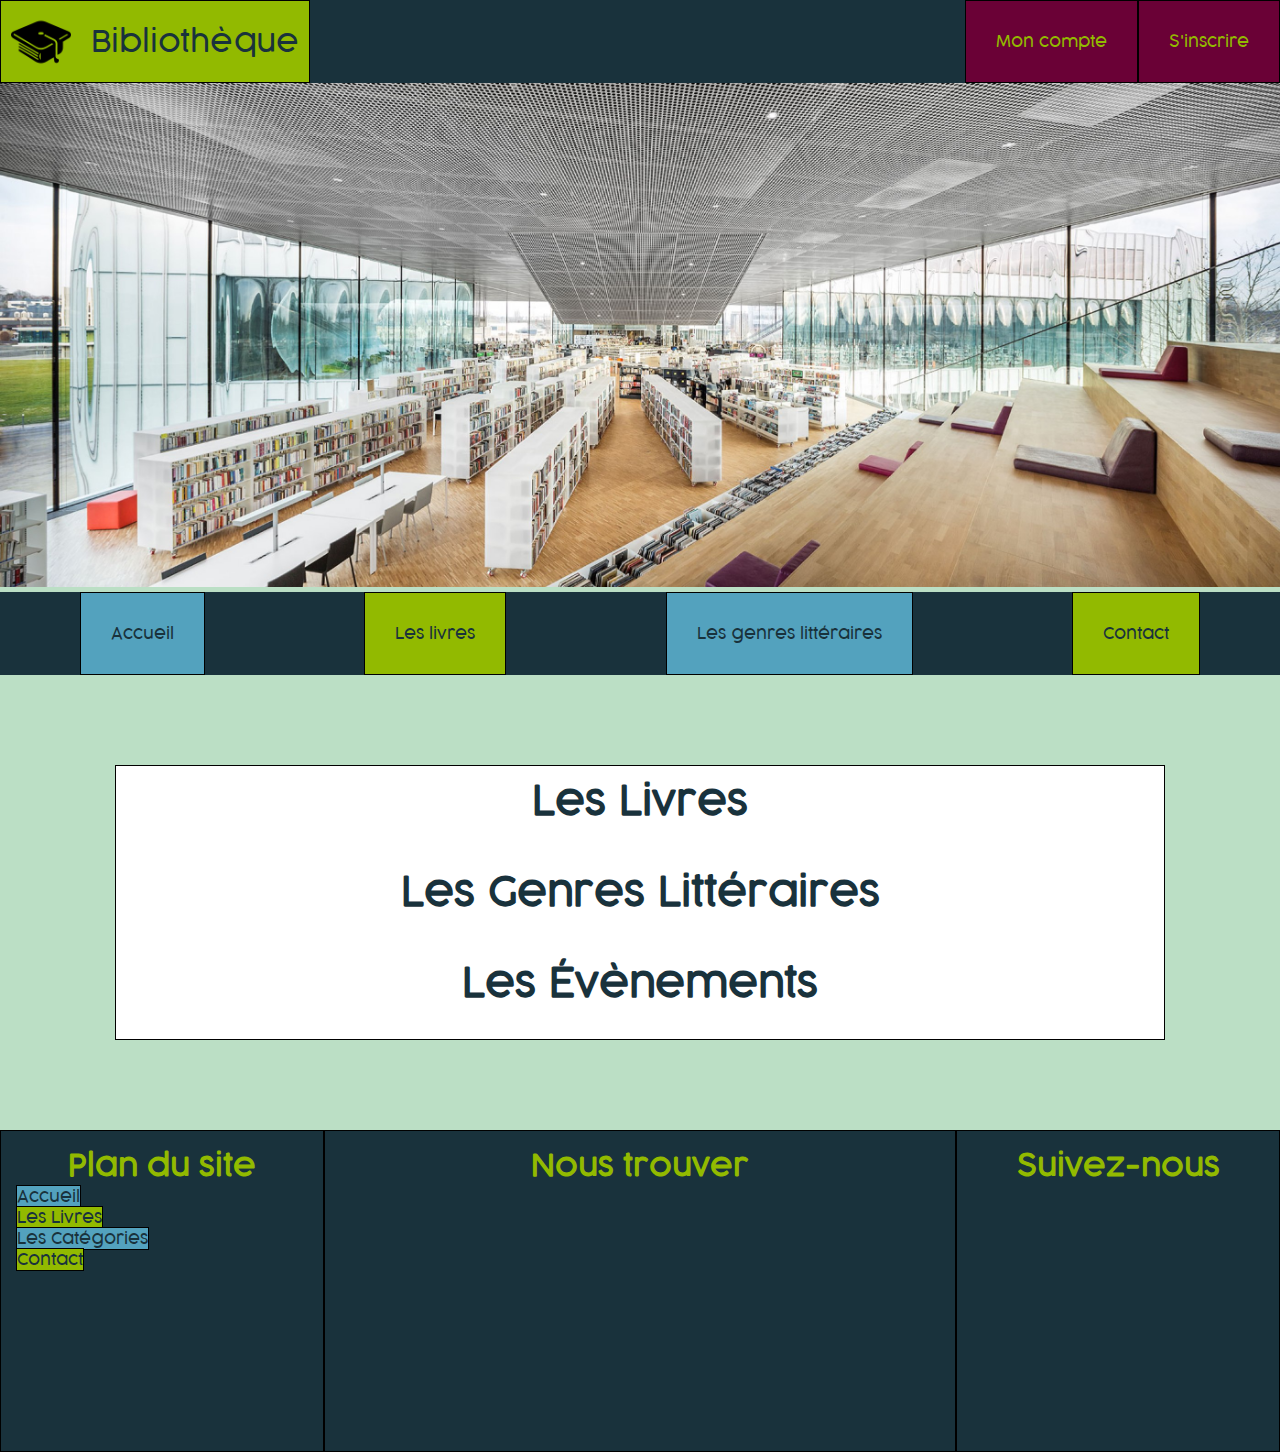
==== index.html @ 5c50318c "colored the entire website" ====
<!DOCTYPE html>
<html lang="en">

<head>
    <meta charset="UTF-8">
    <meta http-equiv="X-UA-Compatible" content="IE=edge">
    <meta name="viewport" content="width=device-width, initial-scale=1.0">
    <link rel="stylesheet" href="./owlcarousel/dist/assets/owl.carousel.min.css">
    <link rel="stylesheet" href="./owlcarousel/dist/assets/owl.theme.default.min.css">
    <link rel="stylesheet" href="./css/index.css">
    <title>Bibliothèque</title>
</head>

<body>
    <header>
        <div class="top-bar">
            <a href="./index.html" class="logo-and-name">
                <img class="logo" src="./assets/logo.png" alt="">
                <p class="name">Bibliothèque</p>
            </a>
            <div class="account-and-subscribe">
                <a class="account" href="#">Mon compte</a>
                <a class="subscribe" href="#">S'inscrire</a>
            </div>
        </div>
        <div>
            <img class="banniere" src="./assets/banniere.jpg" alt="">
        </div>
        <div class="navbar">
            <a class="links-navbar home" href="./index.html">Accueil</a>
            <a class="links-navbar" href="./livres.html">Les livres</a>
            <a class="links-navbar gender" href="./categories.html">Les genres littéraires</a>
            <a class="links-navbar" href="./contact.html">Contact</a>
        </div>
    </header>

    <main>
        <div class="container">
            <section>
                <h2>Les Livres</h2>
                <div class="owl-carousel">
                    <img src="https://via.placeholder.com/100x150" alt="">
                    <img src="https://via.placeholder.com/100x150" alt="">
                    <img src="https://via.placeholder.com/100x150" alt="">
                    <img src="https://via.placeholder.com/100x150" alt="">
                    <img src="https://via.placeholder.com/100x150" alt="">
                    <img src="https://via.placeholder.com/100x150" alt="">
                    <img src="https://via.placeholder.com/100x150" alt="">
                    <img src="https://via.placeholder.com/100x150" alt="">
                    <img src="https://via.placeholder.com/100x150" alt="">
                    <img src="https://via.placeholder.com/100x150" alt="">
                    <img src="https://via.placeholder.com/100x150" alt="">
                    <img src="https://via.placeholder.com/100x150" alt="">
                </div>
            </section>
            <section>
                <h2>Les Genres Littéraires</h2>
                <div class="owl-carousel">
                    <img src="https://via.placeholder.com/100x150" alt="">
                    <img src="https://via.placeholder.com/100x150" alt="">
                    <img src="https://via.placeholder.com/100x150" alt="">
                    <img src="https://via.placeholder.com/100x150" alt="">
                    <img src="https://via.placeholder.com/100x150" alt="">
                    <img src="https://via.placeholder.com/100x150" alt="">
                </div>
            </section>
            <section>
                <h2>Les Évènements</h2>
                <div class="owl-carousel">
                    <img src="https://via.placeholder.com/100x150" alt="">
                    <img src="https://via.placeholder.com/100x150" alt="">
                    <img src="https://via.placeholder.com/100x150" alt="">
                    <img src="https://via.placeholder.com/100x150" alt="">
                    <img src="https://via.placeholder.com/100x150" alt="">
                    <img src="https://via.placeholder.com/100x150" alt="">
                </div>
            </section>
        </div>
    </main>

    <footer>
        <div class="section-footer plan-site">
            <h3>Plan du site</h3>
            <div><a class="home" href="./index.html">Accueil</a></div>
            <div><a href="./livres.html">Les Livres</a></div>
            <div><a class="gender" href="./categories.html">Les Catégories</a></div>
            <div><a href="./contact.html">Contact</a></div>
        </div>
        <div class="section-footer location">
            <h3>Nous trouver</h3>
            <div class="map-and-address">
                <iframe
                    src="https://www.google.com/maps/embed?pb=!1m18!1m12!1m3!1d2893.8637856445685!2d-1.4735480841658928!3d43.50517707000725!2m3!1f0!2f0!3f0!3m2!1i1024!2i768!4f13.1!3m3!1m2!1s0xd5140e52167421f%3A0x363e8553b5656d92!2sAfpa!5e0!3m2!1sen!2sfr!4v1642764812627!5m2!1sen!2sfr"
                    width="600" height="250" style="border:0;" allowfullscreen="" loading="lazy"></iframe>
            </div>
        </div>
        <div class="section-footer social">
            <h3>Suivez-nous</h3>
            <div>
                <img src="https://via.placeholder.com/50x50" alt="">
                <img src="https://via.placeholder.com/50x50" alt="">
                <img src="https://via.placeholder.com/50x50" alt="">
            </div>
        </div>
    </footer>
    <script src="https://code.jquery.com/jquery-3.6.0.js"
        integrity="sha256-H+K7U5CnXl1h5ywQfKtSj8PCmoN9aaq30gDh27Xc0jk=" crossorigin="anonymous"></script>
    <script src="./owlcarousel/dist/owl.carousel.min.js"></script>
    <script src="./js/index.js"></script>
</body>

</html>
---- css/index.css ----
@font-face {
  font-family: 'Cocogoose';
  src: url('../fonts/Cocogoose.eot') format('eot');
  src: url('../fonts/Cocogoose.woff') format('woff'),
    url('../fonts/Cocogoose.woff2') format('woff2'),
    url('../fonts/Cocogoose.otf') format('otf'),
    url('../fonts/Cocogoose.ttf') format('ttf');
}

:root {
  --gunmetal: #19323C;
  --turquoise-green: #BBDFC5;
  --acid-green: #92ba00;
  --tyrian-purple: #6A0136;
  --maximum-blue: #53A2BE;
}

* {
  margin: 0;
  padding: 0;
}

body {
  font-family: 'Cocogoose';
  color: var(--turquoise-green);
  background-color: var(--turquoise-green);
}

a {
  text-decoration: none;
  color:var(--gunmetal);
  background-color: var(--acid-green);
}

h1,h2,h3,h4,h5,h6 {
  color: var(--gunmetal);
}

.top-bar {
  display: flex;
  justify-content: space-between;
  background-color: var(--gunmetal);
}

.logo-and-name {
  display: flex;
  justify-content: center;
  align-items: center;
  border: 1px solid black;
  padding: 10px;
}

.logo {
  height: 60px;
}

.name {
  font-size: 30px;
  margin-left: 20px;
}

.account-and-subscribe {
  display: flex;
  align-items: center;
  justify-content: center;
}

.account-and-subscribe a {
  background-color: var(--tyrian-purple);
  color: var(--acid-green);
}

.account {
  border: 1px solid black;
  padding: 30px;
}

.subscribe {
  border: 1px solid black;
  padding: 30px;
}

.banniere {
  width: 100%;
}

.navbar {
  display: flex;
  justify-content: space-around;
  background-color: var(--gunmetal);
}

.home, .gender {
  background-color: var(--maximum-blue);
}

.links-navbar {
  border: 1px solid black;
  padding: 30px;
}

main {
  padding: 10vh 9vw;
}

.container {
  border: 1px solid black;
  background-color: white;
}

section {
  padding: 1vh 1vw;
  display: flex;
  flex-direction: column;
  align-items: center;
  justify-content: center;
}

h2 {
  font-size: 40px;
  margin-bottom: 20px;
}

.owl-nav,
.owl-dots {
  display: flex !important;
  justify-content: center;
  align-items: center;
}

.owl-prev,
.owl-next {
  font-size: 30px !important;
  margin: 5px !important;
  color: var(--tyrian-purple) !important;
}

.owl-dot {
  height: 12px !important;
  width: 12px !important;
  background-color: var(--maximum-blue) !important;
  border-radius: 50px !important;
  margin: 5px !important;
}

.owl-dot.active {
  height: 15px !important;
  width: 15px !important;
  background-color: var(--acid-green) !important;
}

footer {
  display: flex;
  justify-content: space-between;
  background-color: var(--gunmetal);
}

footer h3 {
  color:var(--acid-green)
}

.section-footer {
  border: 1px solid black;
  width: 100%;
  padding: 15px;
  display: flex;
  flex-direction: column;
}

.section-footer a {
  border: 1px solid black;
}

h3 {
  font-size: 30px;
  text-align: center;
}

.map-and-address {
  display: flex;
  flex-direction: row;
  color: var(--gunmetal);
}

.address {
  display: flex;
  flex-direction: column;
}

h4 {
  font-size: 25px;
}
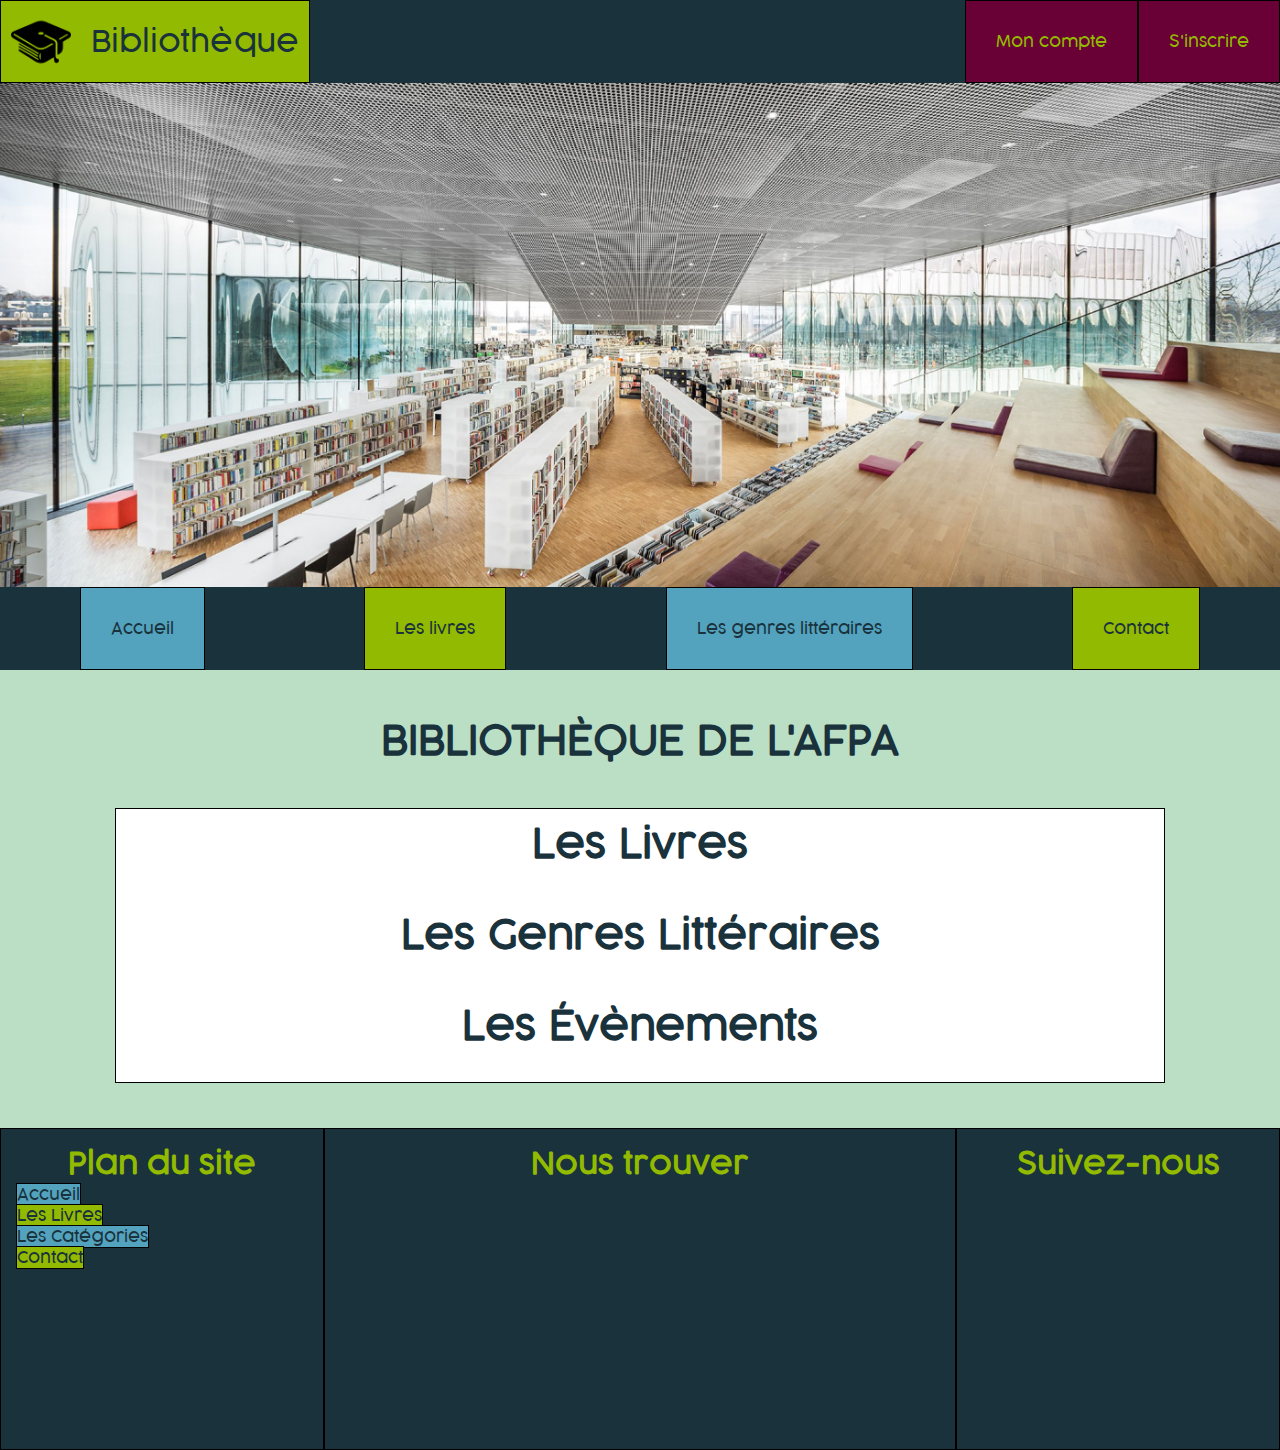
==== commit 6de4e0ea: "didn't realised i was on the master branch" ====
--- a/index.html
+++ b/index.html
@@ -23,7 +23,7 @@
                 <a class="subscribe" href="#">S'inscrire</a>
             </div>
         </div>
-        <div>
+        <div class="banniere-container">
             <img class="banniere" src="./assets/banniere.jpg" alt="">
         </div>
         <div class="navbar">
@@ -35,6 +35,7 @@
     </header>
 
     <main>
+        <h1>BIBLIOTHÈQUE DE L'AFPA</h1>
         <div class="container">
             <section>
                 <h2>Les Livres</h2>
--- a/css/index.css
+++ b/css/index.css
@@ -34,6 +34,12 @@
 
 h1,h2,h3,h4,h5,h6 {
   color: var(--gunmetal);
+  text-align: center;
+}
+
+h1 {
+  font-size: 40px;
+  margin-bottom: 40px;
 }
 
 .top-bar {
@@ -80,8 +86,13 @@
   padding: 30px;
 }
 
+.banniere-container {
+  display: flex;
+}
+
 .banniere {
   width: 100%;
+  object-fit: contain;
 }
 
 .navbar {
@@ -100,7 +111,7 @@
 }
 
 main {
-  padding: 10vh 9vw;
+  padding: 5vh 9vw;
 }
 
 .container {
@@ -173,7 +184,6 @@
 
 h3 {
   font-size: 30px;
-  text-align: center;
 }
 
 .map-and-address {
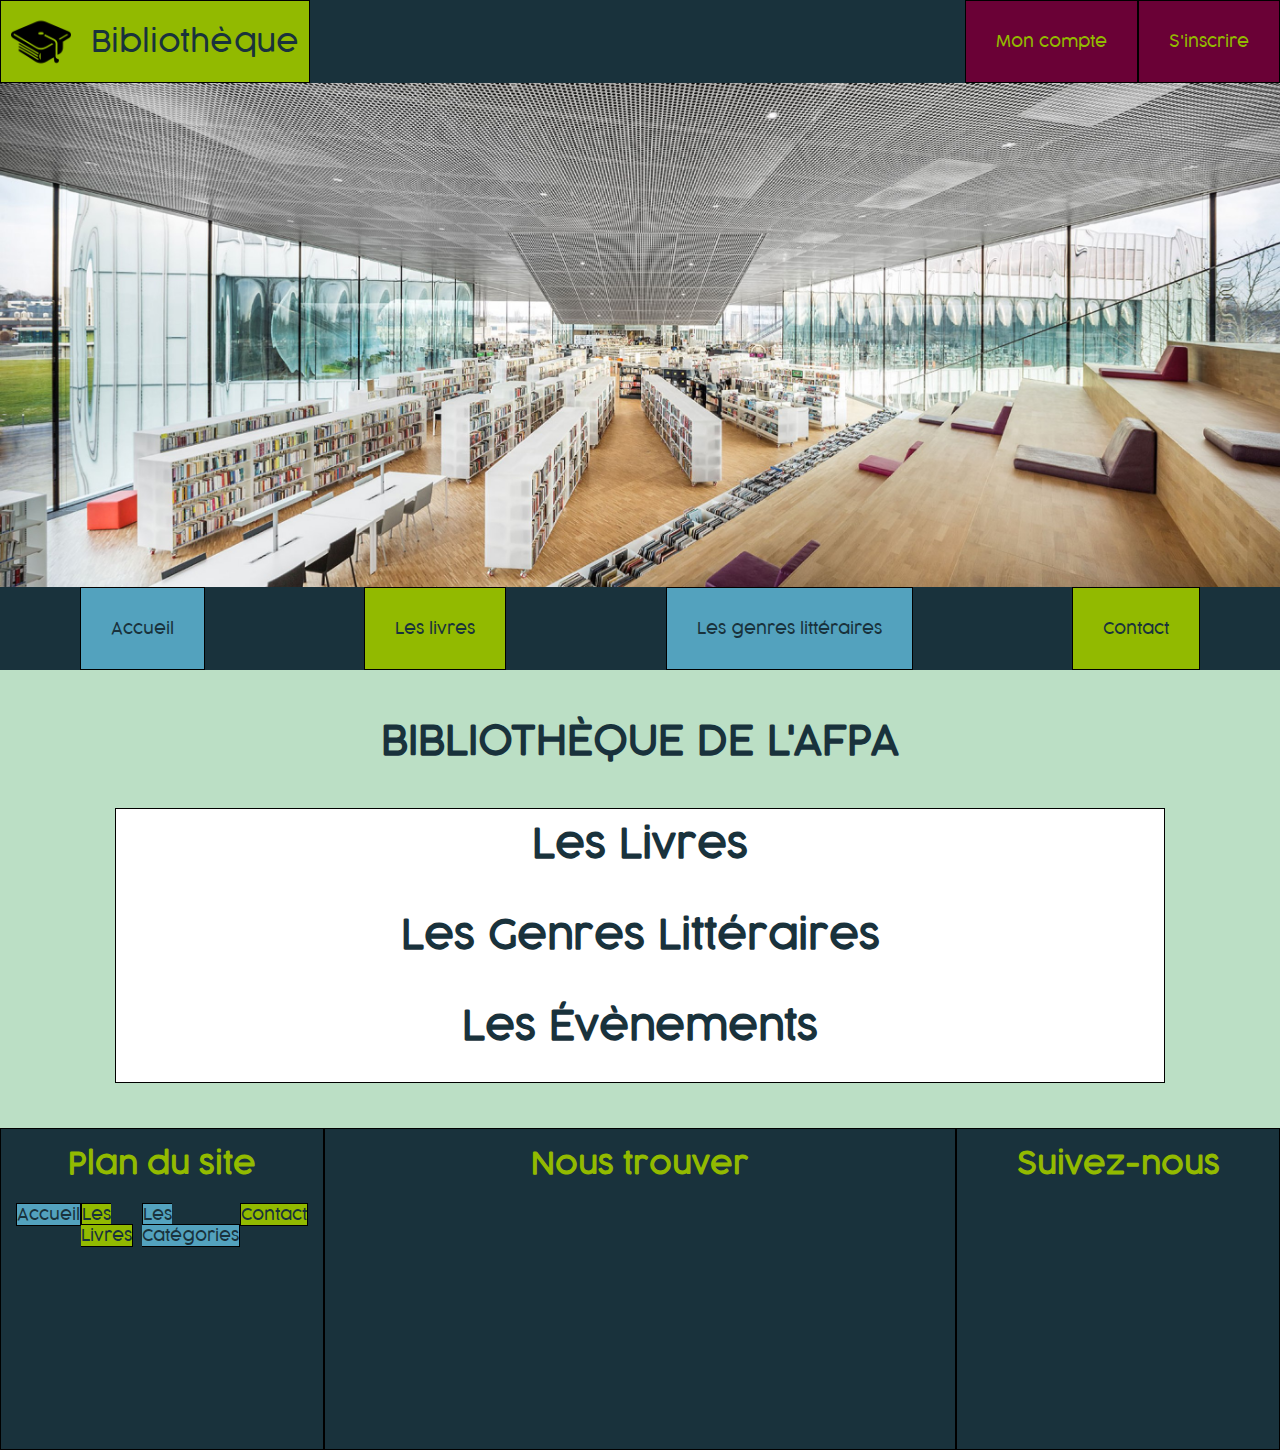
==== commit 52b70df8: "finished the footer" ====
--- a/index.html
+++ b/index.html
@@ -7,6 +7,9 @@
     <meta name="viewport" content="width=device-width, initial-scale=1.0">
     <link rel="stylesheet" href="./owlcarousel/dist/assets/owl.carousel.min.css">
     <link rel="stylesheet" href="./owlcarousel/dist/assets/owl.theme.default.min.css">
+    <link rel="stylesheet" href="https://cdnjs.cloudflare.com/ajax/libs/font-awesome/6.0.0-beta3/css/all.min.css"
+        integrity="sha512-Fo3rlrZj/k7ujTnHg4CGR2D7kSs0v4LLanw2qksYuRlEzO+tcaEPQogQ0KaoGN26/zrn20ImR1DfuLWnOo7aBA=="
+        crossorigin="anonymous" referrerpolicy="no-referrer" />
     <link rel="stylesheet" href="./css/index.css">
     <title>Bibliothèque</title>
 </head>
@@ -27,9 +30,9 @@
             <img class="banniere" src="./assets/banniere.jpg" alt="">
         </div>
         <div class="navbar">
-            <a class="links-navbar home" href="./index.html">Accueil</a>
+            <a class="links-navbar bg-blue" href="./index.html">Accueil</a>
             <a class="links-navbar" href="./livres.html">Les livres</a>
-            <a class="links-navbar gender" href="./categories.html">Les genres littéraires</a>
+            <a class="links-navbar bg-blue" href="./categories.html">Les genres littéraires</a>
             <a class="links-navbar" href="./contact.html">Contact</a>
         </div>
     </header>
@@ -82,10 +85,12 @@
     <footer>
         <div class="section-footer plan-site">
             <h3>Plan du site</h3>
-            <div><a class="home" href="./index.html">Accueil</a></div>
-            <div><a href="./livres.html">Les Livres</a></div>
-            <div><a class="gender" href="./categories.html">Les Catégories</a></div>
-            <div><a href="./contact.html">Contact</a></div>
+            <div class="footer-links">
+                <div><a class="bg-blue" href="./index.html">Accueil</a></div>
+                <div><a href="./livres.html">Les Livres</a></div>
+                <div><a class="bg-blue" href="./categories.html">Les Catégories</a></div>
+                <div><a href="./contact.html">Contact</a></div>
+            </div>
         </div>
         <div class="section-footer location">
             <h3>Nous trouver</h3>
@@ -97,10 +102,11 @@
         </div>
         <div class="section-footer social">
             <h3>Suivez-nous</h3>
-            <div>
-                <img src="https://via.placeholder.com/50x50" alt="">
-                <img src="https://via.placeholder.com/50x50" alt="">
-                <img src="https://via.placeholder.com/50x50" alt="">
+            <div class="socials-links">
+                <i class="fab fa-twitter blue"></i>
+                <i class="fab fa-facebook green"></i>
+                <i class="fab fa-instagram blue"></i>
+                <i class="fab fa-youtube green"></i>
             </div>
         </div>
     </footer>
--- a/css/index.css
+++ b/css/index.css
@@ -8,11 +8,11 @@
 }
 
 :root {
-  --gunmetal: #19323C;
-  --turquoise-green: #BBDFC5;
+  --gunmetal: #19323c;
+  --turquoise-green: #bbdfc5;
   --acid-green: #92ba00;
-  --tyrian-purple: #6A0136;
-  --maximum-blue: #53A2BE;
+  --tyrian-purple: #6a0136;
+  --maximum-blue: #53a2be;
 }
 
 * {
@@ -28,11 +28,16 @@
 
 a {
   text-decoration: none;
-  color:var(--gunmetal);
+  color: var(--gunmetal);
   background-color: var(--acid-green);
 }
 
-h1,h2,h3,h4,h5,h6 {
+h1,
+h2,
+h3,
+h4,
+h5,
+h6 {
   color: var(--gunmetal);
   text-align: center;
 }
@@ -42,6 +47,19 @@
   margin-bottom: 40px;
 }
 
+h2 {
+  font-size: 40px;
+  margin-bottom: 20px;
+}
+
+h3 {
+  font-size: 30px;
+}
+
+h4 {
+  font-size: 25px;
+}
+
 .top-bar {
   display: flex;
   justify-content: space-between;
@@ -101,8 +119,16 @@
   background-color: var(--gunmetal);
 }
 
-.home, .gender {
+.bg-blue {
   background-color: var(--maximum-blue);
+}
+
+.blue {
+  color: var(--maximum-blue);
+}
+
+.green {
+  color: var(--acid-green);
 }
 
 .links-navbar {
@@ -125,11 +151,6 @@
   flex-direction: column;
   align-items: center;
   justify-content: center;
-}
-
-h2 {
-  font-size: 40px;
-  margin-bottom: 20px;
 }
 
 .owl-nav,
@@ -167,7 +188,7 @@
 }
 
 footer h3 {
-  color:var(--acid-green)
+  color: var(--acid-green);
 }
 
 .section-footer {
@@ -178,12 +199,14 @@
   flex-direction: column;
 }
 
+.footer-links {
+  margin-top: 20px;
+  display: flex;
+  justify-content: space-around;
+}
+
 .section-footer a {
   border: 1px solid black;
-}
-
-h3 {
-  font-size: 30px;
 }
 
 .map-and-address {
@@ -197,6 +220,9 @@
   flex-direction: column;
 }
 
-h4 {
-  font-size: 25px;
+.socials-links {
+  font-size: 40px;
+  margin-top: 20px;
+  display: flex;
+  justify-content: space-around;
 }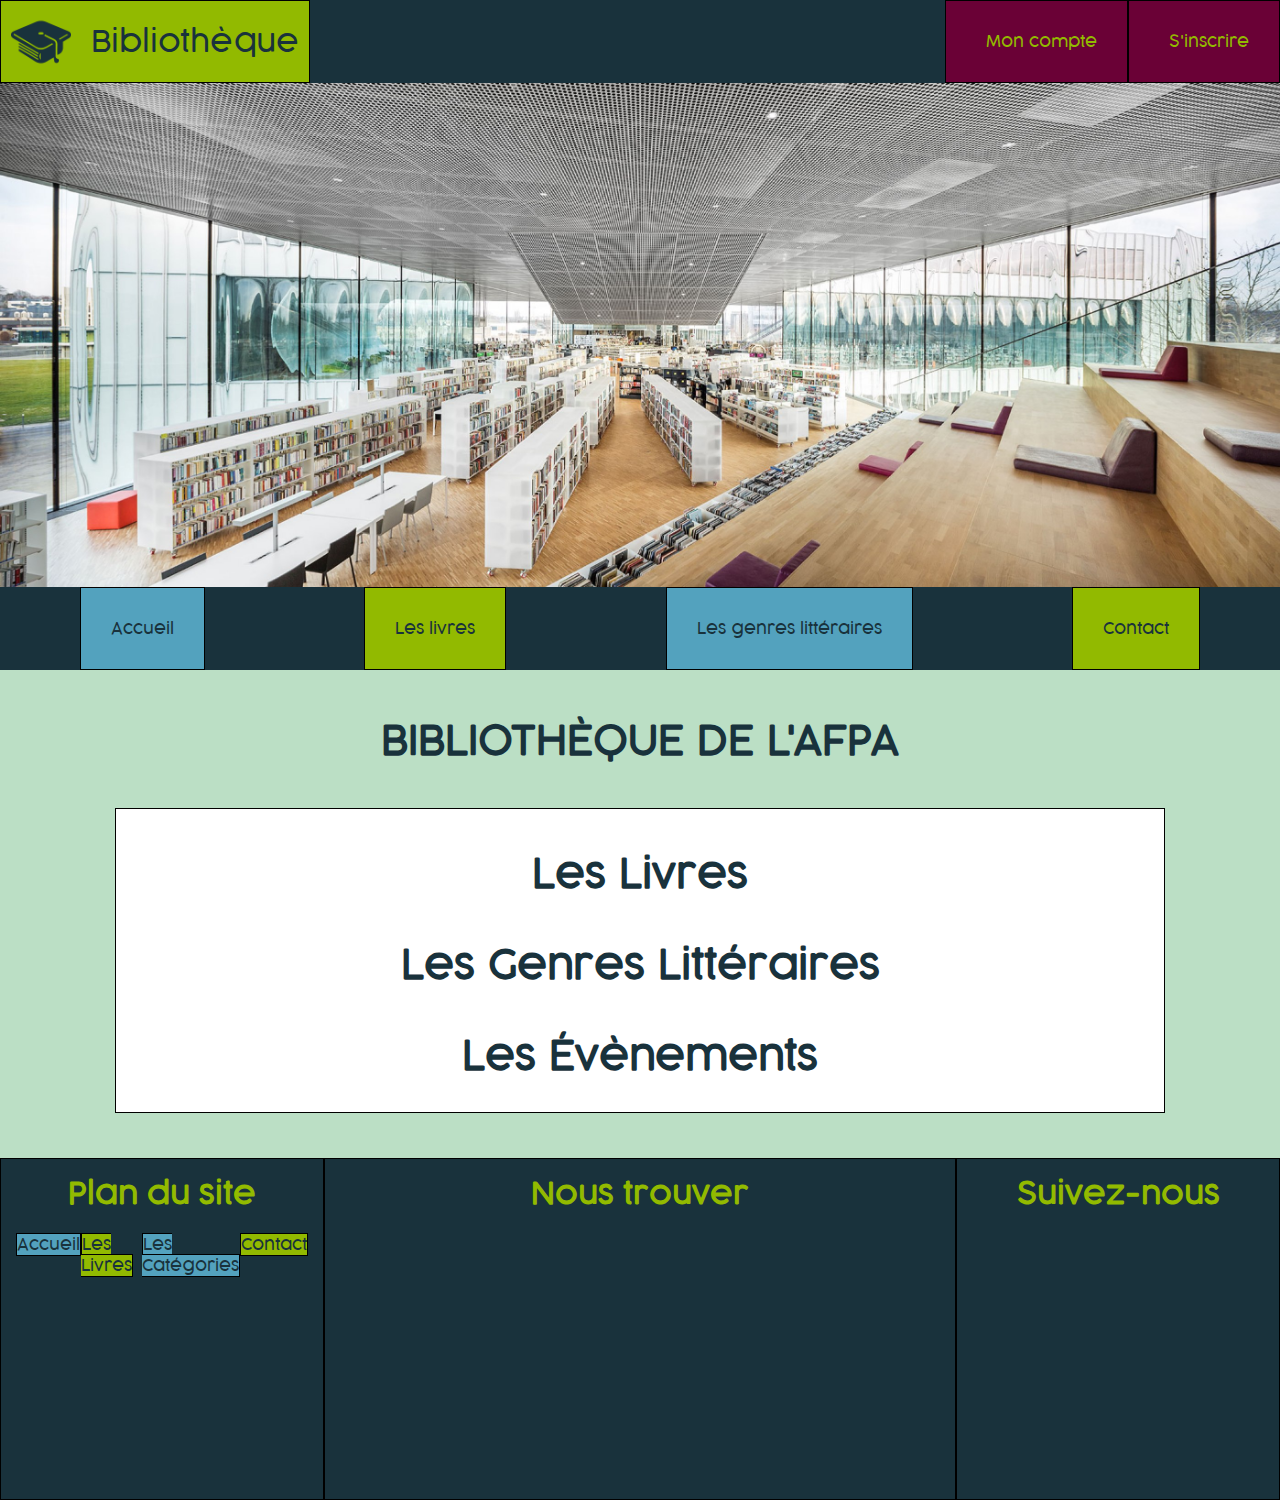
==== commit ff845b19: "fixed the last few details before upgrading the overall design" ====
--- a/index.html
+++ b/index.html
@@ -22,8 +22,8 @@
                 <p class="name">Bibliothèque</p>
             </a>
             <div class="account-and-subscribe">
-                <a class="account" href="#">Mon compte</a>
-                <a class="subscribe" href="#">S'inscrire</a>
+                <a class="account" href="#"><i class="fas fa-user-circle icons-top-bar"></i>Mon compte</a>
+                <a class="subscribe" href="#"><i class="fas fa-check icons-top-bar"></i>S'inscrire</a>
             </div>
         </div>
         <div class="banniere-container">
@@ -41,7 +41,7 @@
         <h1>BIBLIOTHÈQUE DE L'AFPA</h1>
         <div class="container">
             <section>
-                <h2>Les Livres</h2>
+                <h2 class="container-first-title">Les Livres</h2>
                 <div class="owl-carousel">
                     <img src="https://via.placeholder.com/100x150" alt="">
                     <img src="https://via.placeholder.com/100x150" alt="">
--- a/css/index.css
+++ b/css/index.css
@@ -13,6 +13,27 @@
   --acid-green: #92ba00;
   --tyrian-purple: #6a0136;
   --maximum-blue: #53a2be;
+  --maximum-blue-darken: #428299;
+}
+
+::-webkit-scrollbar {
+  width: 15px;
+  background-color: var(--gunmetal);
+}
+
+::-webkit-scrollbar-track {
+  box-shadow: inset 1px 1px 5px black; 
+  border-radius: 10px;
+}
+
+::-webkit-scrollbar-thumb {
+  background: var(--maximum-blue); 
+  border-radius: 10px;
+  box-shadow: inset 1px 1px 5px black; 
+}
+
+::-webkit-scrollbar-thumb:hover {
+  background: var(--maximum-blue-darken); 
 }
 
 * {
@@ -94,6 +115,10 @@
   color: var(--acid-green);
 }
 
+.icons-top-bar {
+  margin-right: 10px;
+}
+
 .account {
   border: 1px solid black;
   padding: 30px;
@@ -143,6 +168,10 @@
 .container {
   border: 1px solid black;
   background-color: white;
+}
+
+.container-first-title {
+  margin-top: 30px;
 }
 
 section {
@@ -215,6 +244,10 @@
   color: var(--gunmetal);
 }
 
+iframe {
+  margin-top: 20px;
+}
+
 .address {
   display: flex;
   flex-direction: column;
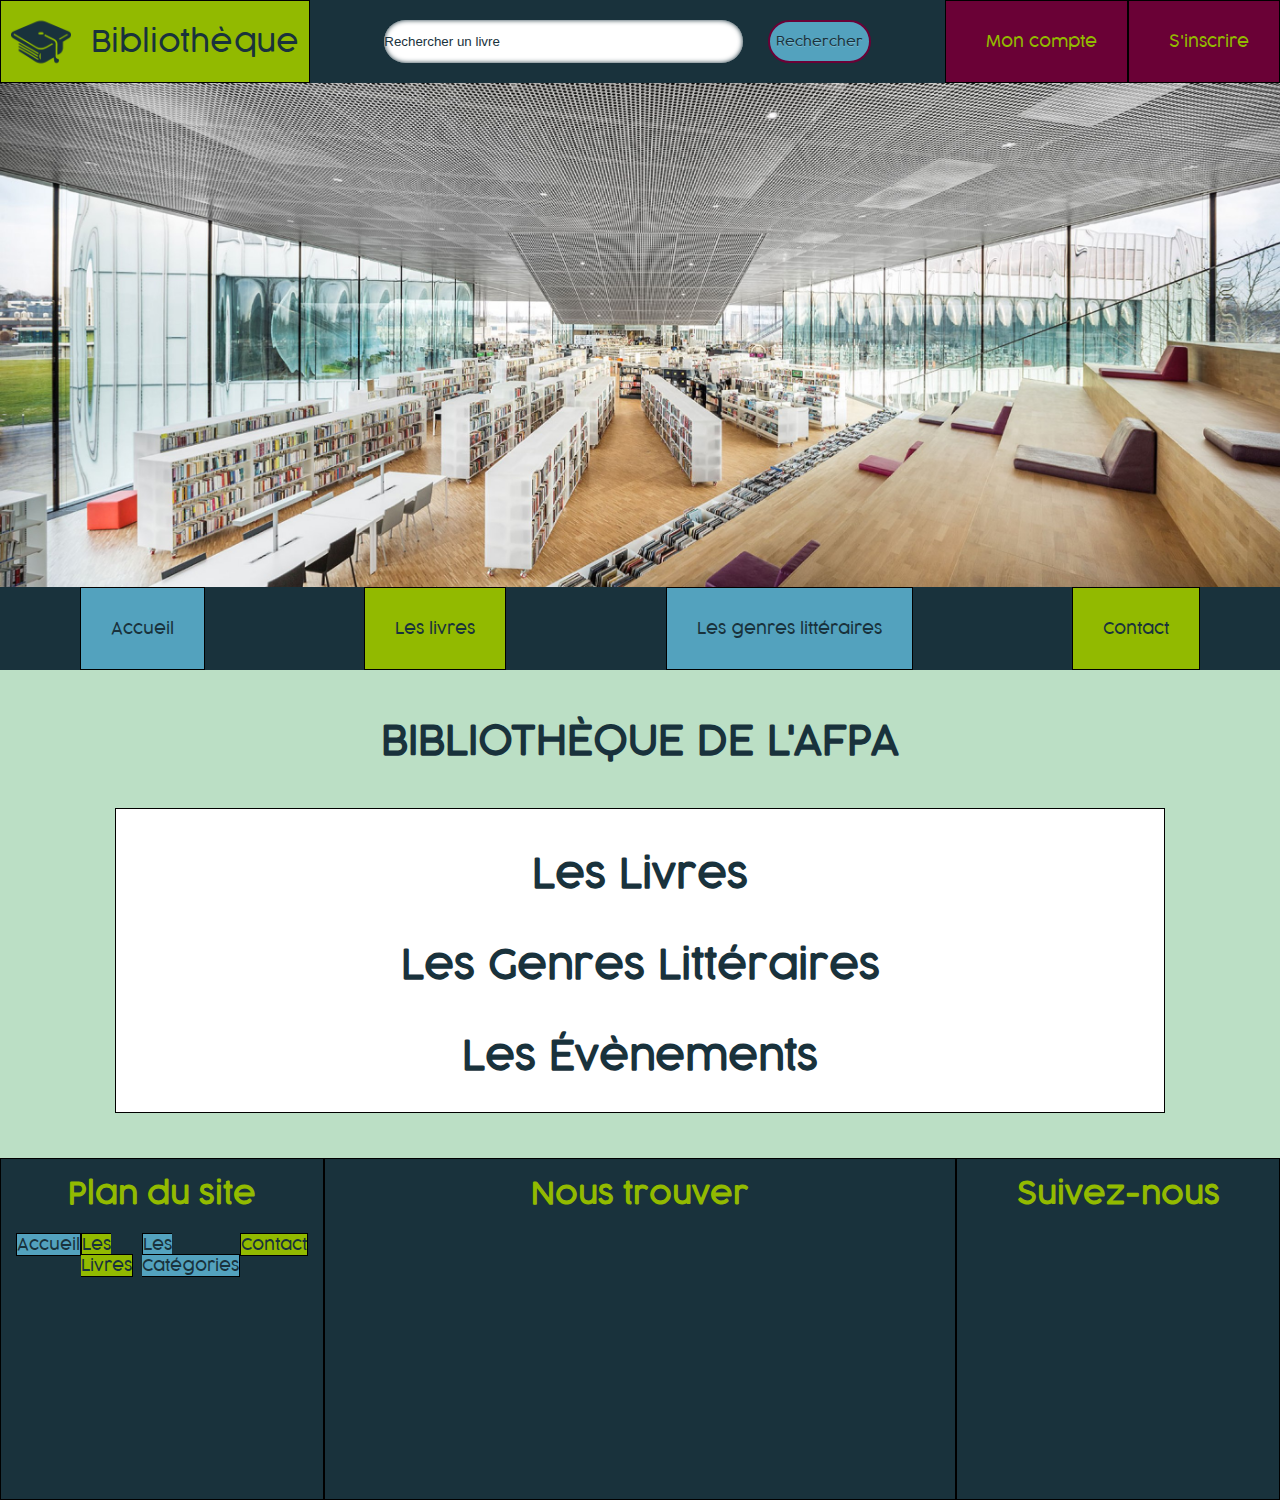
==== commit d62210d2: "inserted search input and button in top bar and styled it" ====
--- a/index.html
+++ b/index.html
@@ -11,6 +11,8 @@
         integrity="sha512-Fo3rlrZj/k7ujTnHg4CGR2D7kSs0v4LLanw2qksYuRlEzO+tcaEPQogQ0KaoGN26/zrn20ImR1DfuLWnOo7aBA=="
         crossorigin="anonymous" referrerpolicy="no-referrer" />
     <link rel="stylesheet" href="./css/index.css">
+    <link rel="stylesheet" href="./css/button.css">
+    <link rel="stylesheet" href="./css/input.css">
     <title>Bibliothèque</title>
 </head>
 
@@ -21,6 +23,10 @@
                 <img class="logo" src="./assets/logo.png" alt="">
                 <p class="name">Bibliothèque</p>
             </a>
+            <div class="search-input-top-bar">
+                <input class="input-search-book inpt30" type="text" name="researchBook" placeholder="Rechercher un livre">
+                <button class="button-search-book bn30">Rechercher</button>
+            </div>
             <div class="account-and-subscribe">
                 <a class="account" href="#"><i class="fas fa-user-circle icons-top-bar"></i>Mon compte</a>
                 <a class="subscribe" href="#"><i class="fas fa-check icons-top-bar"></i>S'inscrire</a>
--- a/css/index.css
+++ b/css/index.css
@@ -104,6 +104,21 @@
   margin-left: 20px;
 }
 
+.search-input-top-bar {
+  width: 40%;
+  display: flex;
+  justify-content: space-around;
+  padding: 20px 0px;
+}
+
+.input-search-book {
+  width: 70%;
+}
+
+.button-search-book {
+  width: 20%;
+}
+
 .account-and-subscribe {
   display: flex;
   align-items: center;
--- a/css/button.css
+++ b/css/button.css
@@ -0,0 +1,39 @@
+@font-face {
+  font-family: 'Cocogoose';
+  src: url('../fonts/Cocogoose.eot') format('eot');
+  src: url('../fonts/Cocogoose.woff') format('woff'),
+    url('../fonts/Cocogoose.woff2') format('woff2'),
+    url('../fonts/Cocogoose.otf') format('otf'),
+    url('../fonts/Cocogoose.ttf') format('ttf');
+}
+
+:root {
+  --gunmetal: #19323c;
+  --turquoise-green: #bbdfc5;
+  --acid-green: #92ba00;
+  --tyrian-purple: #6a0136;
+  --maximum-blue: #53a2be;
+  --maximum-blue-darken: #428299;
+}
+
+.bn30 {
+  color: var(--tyrian-purple);
+  background-color: var(--maximum-blue);
+  border: 0.16em solid var(--tyrian-purple);
+  border-radius: 2em;
+  box-sizing: border-box;
+  text-decoration: none;
+  font-family: 'Cocogoose';
+  font-weight: 300;
+  color: var(--gunmetal);
+  text-shadow: 0 0.04em 0.04em rgba(255, 255, 255, 0.253);
+  text-align: center;
+  transition: all 0.2s;
+}
+
+.bn30:hover {
+  cursor: pointer;
+  color: var(--maximum-blue);
+  background-color: var(--tyrian-purple);
+  border: 0.16em solid var(--maximum-blue);
+}
--- a/css/input.css
+++ b/css/input.css
@@ -0,0 +1,23 @@
+:root {
+    --gunmetal: #19323c;
+    --turquoise-green: #bbdfc5;
+    --acid-green: #92ba00;
+    --tyrian-purple: #6a0136;
+    --maximum-blue: #53a2be;
+    --maximum-blue-darken: #428299;
+  }
+
+.inpt30 {
+    position: relative;
+    border: 0px;
+    border-radius: 2em;
+    box-shadow: inset 0px 0px 5px var(--gunmetal);
+}
+
+.inpt30:focus {
+    outline: solid var(--tyrian-purple);
+}
+
+::placeholder {
+    color: var(--gunmetal);
+}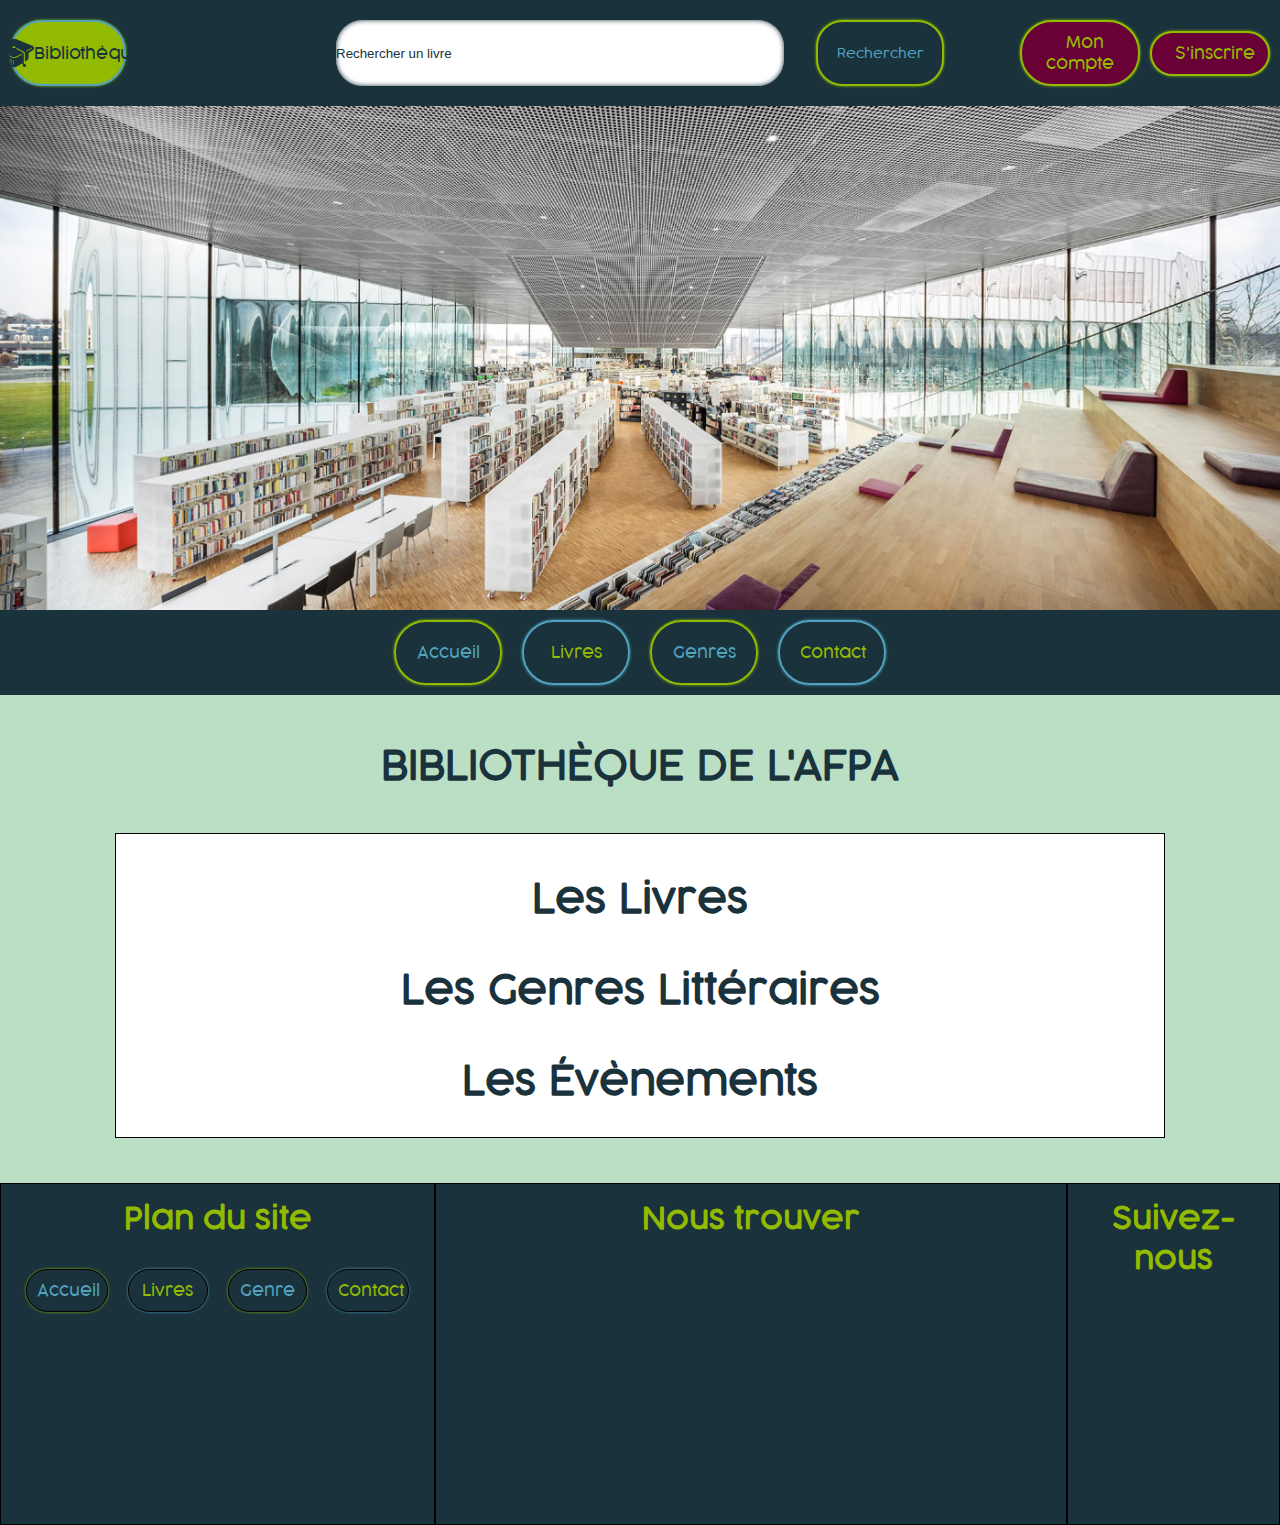
==== commit 8d3d9cd2: "styling links, buttons and refactored the code" ====
--- a/index.html
+++ b/index.html
@@ -19,27 +19,30 @@
 <body>
     <header>
         <div class="top-bar">
-            <a href="./index.html" class="logo-and-name">
-                <img class="logo" src="./assets/logo.png" alt="">
-                <p class="name">Bibliothèque</p>
-            </a>
+            <div class="logo-and-name">
+                <a class="link-logo btn-logo" href="./index.html">
+                    <img class="logo" src="./assets/logo.png" alt="">
+                    <p class="name">Bibliothèque</p>
+                </a>
+            </div>
             <div class="search-input-top-bar">
-                <input class="input-search-book inpt30" type="text" name="researchBook" placeholder="Rechercher un livre">
-                <button class="button-search-book bn30">Rechercher</button>
+                <input class="input-search-book inpt30" type="text" name="researchBook"
+                    placeholder="Rechercher un livre">
+                <button class="button-search-book btn-blue btn">Rechercher</button>
             </div>
             <div class="account-and-subscribe">
-                <a class="account" href="#"><i class="fas fa-user-circle icons-top-bar"></i>Mon compte</a>
-                <a class="subscribe" href="#"><i class="fas fa-check icons-top-bar"></i>S'inscrire</a>
+                <a class="link-topbar btn-purple" href="#"><i class="fas fa-user-circle icons-top-bar"></i>Mon compte</a>
+                <a class="link-topbar btn-purple" href="#"><i class="fas fa-check icons-top-bar"></i>S'inscrire</a>
             </div>
         </div>
         <div class="banniere-container">
             <img class="banniere" src="./assets/banniere.jpg" alt="">
         </div>
         <div class="navbar">
-            <a class="links-navbar bg-blue" href="./index.html">Accueil</a>
-            <a class="links-navbar" href="./livres.html">Les livres</a>
-            <a class="links-navbar bg-blue" href="./categories.html">Les genres littéraires</a>
-            <a class="links-navbar" href="./contact.html">Contact</a>
+            <a class="link-navbar btn-blue" href="./index.html">Accueil</a>
+            <a class="link-navbar btn-green" href="./livres.html">Livres</a>
+            <a class="link-navbar btn-blue" href="./categories.html">Genres</a>
+            <a class="link-navbar btn-green" href="./contact.html">Contact</a>
         </div>
     </header>
 
@@ -91,11 +94,11 @@
     <footer>
         <div class="section-footer plan-site">
             <h3>Plan du site</h3>
-            <div class="footer-links">
-                <div><a class="bg-blue" href="./index.html">Accueil</a></div>
-                <div><a href="./livres.html">Les Livres</a></div>
-                <div><a class="bg-blue" href="./categories.html">Les Catégories</a></div>
-                <div><a href="./contact.html">Contact</a></div>
+            <div class="links-footer-container">
+                <a class="link-footer btn-blue" href="./index.html">Accueil</a>
+                <a class="link-footer btn-green" href="./livres.html">Livres</a>
+                <a class="link-footer btn-blue" href="./categories.html">Genre</a>
+                <a class="link-footer btn-green" href="./contact.html">Contact</a>
             </div>
         </div>
         <div class="section-footer location">
--- a/css/index.css
+++ b/css/index.css
@@ -11,6 +11,7 @@
   --gunmetal: #19323c;
   --turquoise-green: #bbdfc5;
   --acid-green: #92ba00;
+  --acid-green-darken: #506600;
   --tyrian-purple: #6a0136;
   --maximum-blue: #53a2be;
   --maximum-blue-darken: #428299;
@@ -50,7 +51,6 @@
 a {
   text-decoration: none;
   color: var(--gunmetal);
-  background-color: var(--acid-green);
 }
 
 h1,
@@ -88,24 +88,27 @@
 }
 
 .logo-and-name {
-  display: flex;
-  justify-content: center;
-  align-items: center;
-  border: 1px solid black;
-  padding: 10px;
+  width: 25%;
+  display: flex;
+  justify-content: flex-start;
+  padding: 20px 0px;
+}
+
+.link-logo {
+  width: 35%;
+  background-color: var(--acid-green);
+  display: flex;
+  justify-content: center;
+  align-items: center;
+  margin-left: 10px;
 }
 
 .logo {
-  height: 60px;
-}
-
-.name {
-  font-size: 30px;
-  margin-left: 20px;
+  height: 40px;
 }
 
 .search-input-top-bar {
-  width: 40%;
+  width: 50%;
   display: flex;
   justify-content: space-around;
   padding: 20px 0px;
@@ -121,27 +124,24 @@
 
 .account-and-subscribe {
   display: flex;
-  align-items: center;
-  justify-content: center;
-}
-
-.account-and-subscribe a {
+  justify-content: flex-end;
+  align-items: center;
+  width: 25%;
+  padding: 20px 0px;
+
+}
+
+.link-topbar {
+  color:var(--acid-green);
   background-color: var(--tyrian-purple);
-  color: var(--acid-green);
+  text-align: center;
+  width: 30%;
+  padding: 10px;
+  margin-right: 10px;
 }
 
 .icons-top-bar {
   margin-right: 10px;
-}
-
-.account {
-  border: 1px solid black;
-  padding: 30px;
-}
-
-.subscribe {
-  border: 1px solid black;
-  padding: 30px;
 }
 
 .banniere-container {
@@ -155,7 +155,7 @@
 
 .navbar {
   display: flex;
-  justify-content: space-around;
+  justify-content: center;
   background-color: var(--gunmetal);
 }
 
@@ -171,9 +171,11 @@
   color: var(--acid-green);
 }
 
-.links-navbar {
-  border: 1px solid black;
-  padding: 30px;
+.link-navbar {
+  padding: 20px;
+  width: 5%;
+  text-align: center;
+  margin: 10px;
 }
 
 main {
@@ -243,10 +245,17 @@
   flex-direction: column;
 }
 
-.footer-links {
+.links-footer-container {
   margin-top: 20px;
   display: flex;
-  justify-content: space-around;
+  justify-content: center;
+}
+
+.link-footer {
+  padding: 10px;
+  width: 15%;
+  text-align: center;
+  margin: 10px;
 }
 
 .section-footer a {
--- a/css/button.css
+++ b/css/button.css
@@ -16,24 +16,70 @@
   --maximum-blue-darken: #428299;
 }
 
-.bn30 {
-  color: var(--tyrian-purple);
-  background-color: var(--maximum-blue);
-  border: 0.16em solid var(--tyrian-purple);
+.btn-blue {
   border-radius: 2em;
-  box-sizing: border-box;
-  text-decoration: none;
-  font-family: 'Cocogoose';
-  font-weight: 300;
+  color: var(--maximum-blue);
+  border: 2px solid var(--acid-green);
+  transition: all 0.2s;
+  box-shadow: 0px 0px 3px var(--acid-green);
+}
+
+.btn-blue:hover {
   color: var(--gunmetal);
-  text-shadow: 0 0.04em 0.04em rgba(255, 255, 255, 0.253);
-  text-align: center;
+  background: linear-gradient(0.12turn, #92ba00, #53a2be);
+  border: 2px solid var(--maximum-blue);
+  box-shadow: 0px 0px 5px var(--maximum-blue);
+}
+
+.btn-green {
+  border-radius: 2em;
+  color: var(--acid-green);
+  border: 2px solid var(--maximum-blue);
+  box-shadow: 0px 0px 3px var(--maximum-blue);
   transition: all 0.2s;
 }
 
-.bn30:hover {
+.btn-green:hover {
+  color: var(--gunmetal);
+  background: linear-gradient(0.12turn, #53a2be, #92ba00);
+  border: 2px solid var(--acid-green);
+  box-shadow: 0px 0px 5px var(--acid-green);
+}
+
+.btn-purple {
+  border-radius: 2em;
+  color: var(--acid-green);
+  border: 2px solid var(--acid-green);
+  box-shadow: 0px 0px 3px var(--acid-green);
+  transition: all 0.2s;
+}
+
+.btn-purple:hover {
+  color: var(--gunmetal);
+  background-color: var(--acid-green);
+  border: 2px solid var(--tyrian-purple);
+  box-shadow: 0px 0px 5px var(--tyrian-purple);
+  transition: all 0.2s;
+}
+
+.btn-logo {
+  border-radius: 2em;
+  border: 2px solid var(--maximum-blue);
+  box-shadow: 0px 0px 3px var(--acid-green);
+  transition: all 0.2s;
+}
+
+.btn-logo:hover {
+  border: 2px solid var(--acid-green);
+  background-color: var(--maximum-blue);
+  box-shadow: 0px 0px 5px var(--maximum-blue);
+}
+
+.btn {
+  background-color: var(--gunmetal);
+  font-family: 'Cocogoose';
+}
+
+.btn:hover {
   cursor: pointer;
-  color: var(--maximum-blue);
-  background-color: var(--tyrian-purple);
-  border: 0.16em solid var(--maximum-blue);
 }
--- a/css/input.css
+++ b/css/input.css
@@ -15,7 +15,9 @@
 }
 
 .inpt30:focus {
-    outline: solid var(--tyrian-purple);
+    outline: solid var(--acid-green);
+    box-shadow: 0px 0px 15px var(--acid-green);
+
 }
 
 ::placeholder {
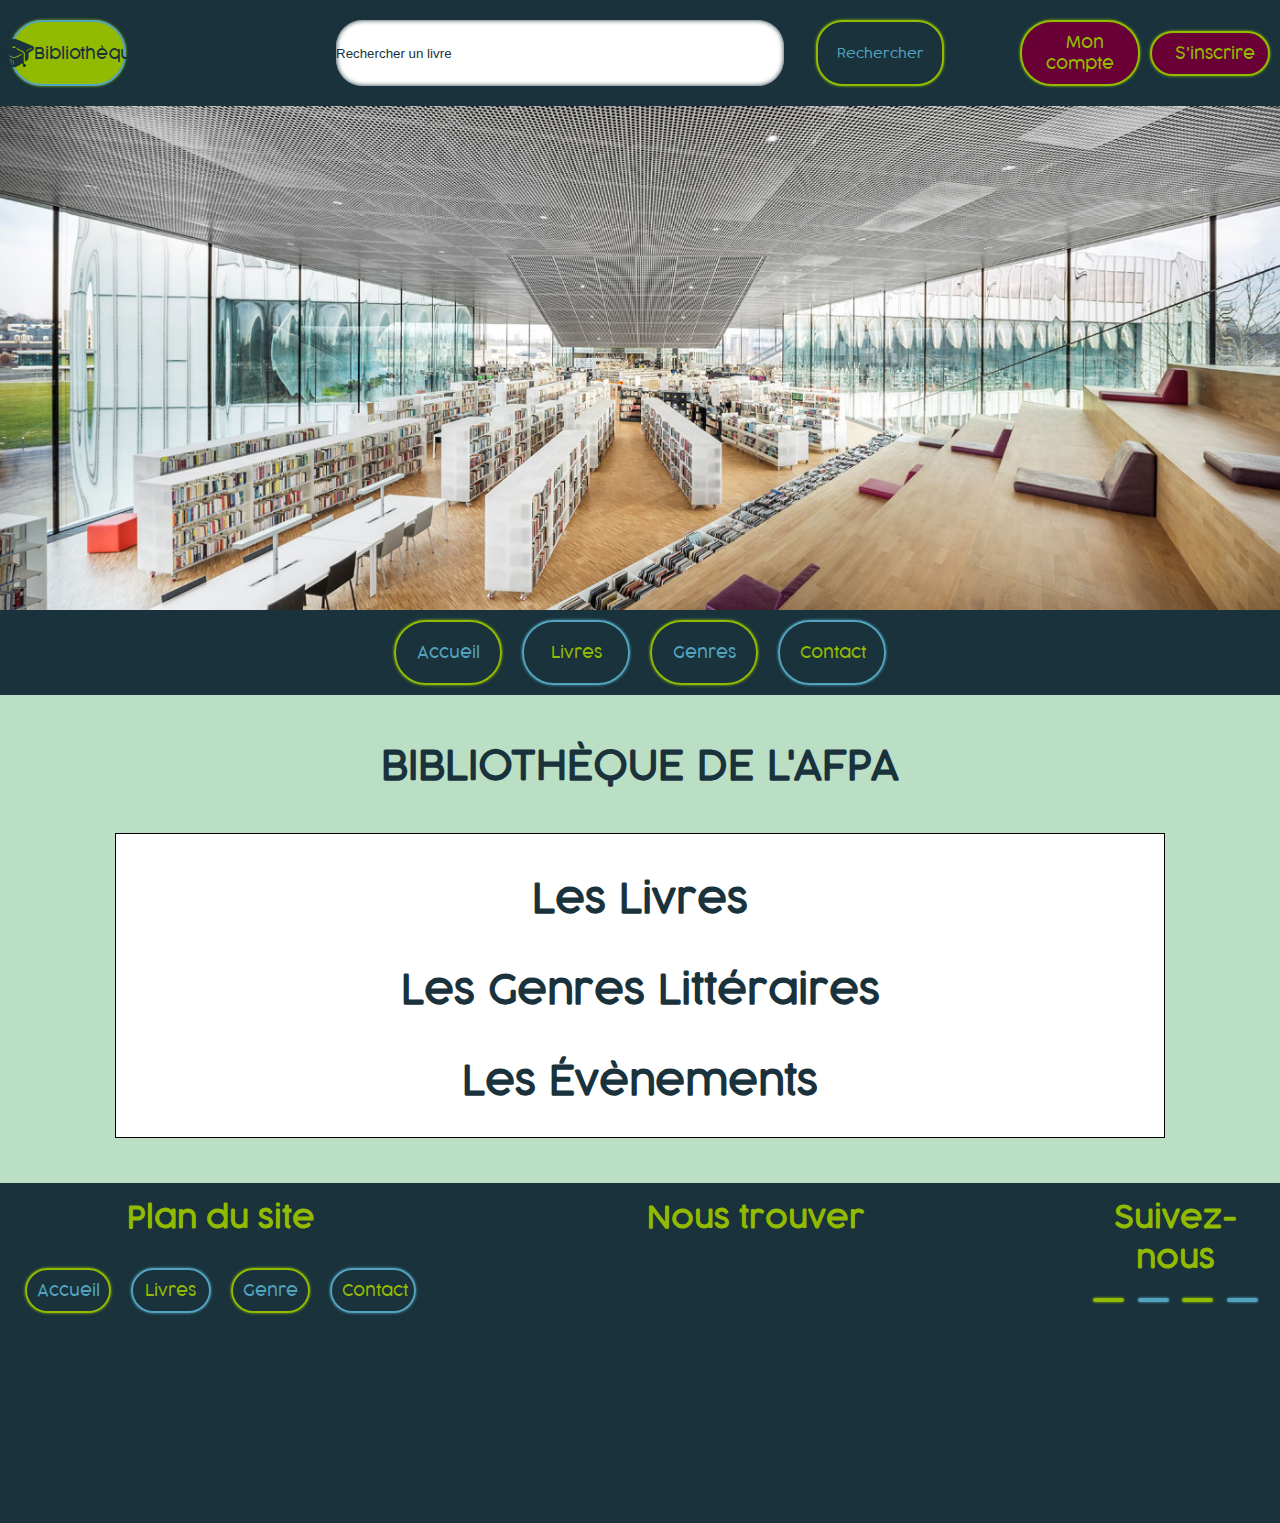
==== commit b1bc5a30: "finished styling links" ====
--- a/index.html
+++ b/index.html
@@ -112,10 +112,10 @@
         <div class="section-footer social">
             <h3>Suivez-nous</h3>
             <div class="socials-links">
-                <i class="fab fa-twitter blue"></i>
-                <i class="fab fa-facebook green"></i>
-                <i class="fab fa-instagram blue"></i>
-                <i class="fab fa-youtube green"></i>
+                <a class="btn-social btn-blue" href="#"><i class="fab fa-twitter"></i></a>
+                <a class="btn-social btn-green" href="#"><i class="fab fa-facebook"></i></a>
+                <a class="btn-social btn-blue" href="#"><i class="fab fa-instagram"></i></a>
+                <a class="btn-social btn-green" href="#"><i class="fab fa-youtube"></i></a>
             </div>
         </div>
     </footer>
--- a/css/index.css
+++ b/css/index.css
@@ -238,7 +238,6 @@
 }
 
 .section-footer {
-  border: 1px solid black;
   width: 100%;
   padding: 15px;
   display: flex;
@@ -258,10 +257,6 @@
   margin: 10px;
 }
 
-.section-footer a {
-  border: 1px solid black;
-}
-
 .map-and-address {
   display: flex;
   flex-direction: row;
@@ -282,4 +277,11 @@
   margin-top: 20px;
   display: flex;
   justify-content: space-around;
+}
+
+.btn-social {
+  border: 1px solid black;
+  border-radius: 50%;
+  width: 15%;
+  text-align: center;
 }--- a/css/button.css
+++ b/css/button.css
@@ -27,7 +27,7 @@
 .btn-blue:hover {
   color: var(--gunmetal);
   background: linear-gradient(0.12turn, #92ba00, #53a2be);
-  border: 2px solid var(--maximum-blue);
+  border: 2px solid linear-gradient(0.12turn, #53a2be, #92ba00);
   box-shadow: 0px 0px 5px var(--maximum-blue);
 }
 
@@ -42,7 +42,7 @@
 .btn-green:hover {
   color: var(--gunmetal);
   background: linear-gradient(0.12turn, #53a2be, #92ba00);
-  border: 2px solid var(--acid-green);
+  border: 2px solid linear-gradient(0.12turn, #92ba00, #53a2be);
   box-shadow: 0px 0px 5px var(--acid-green);
 }
 
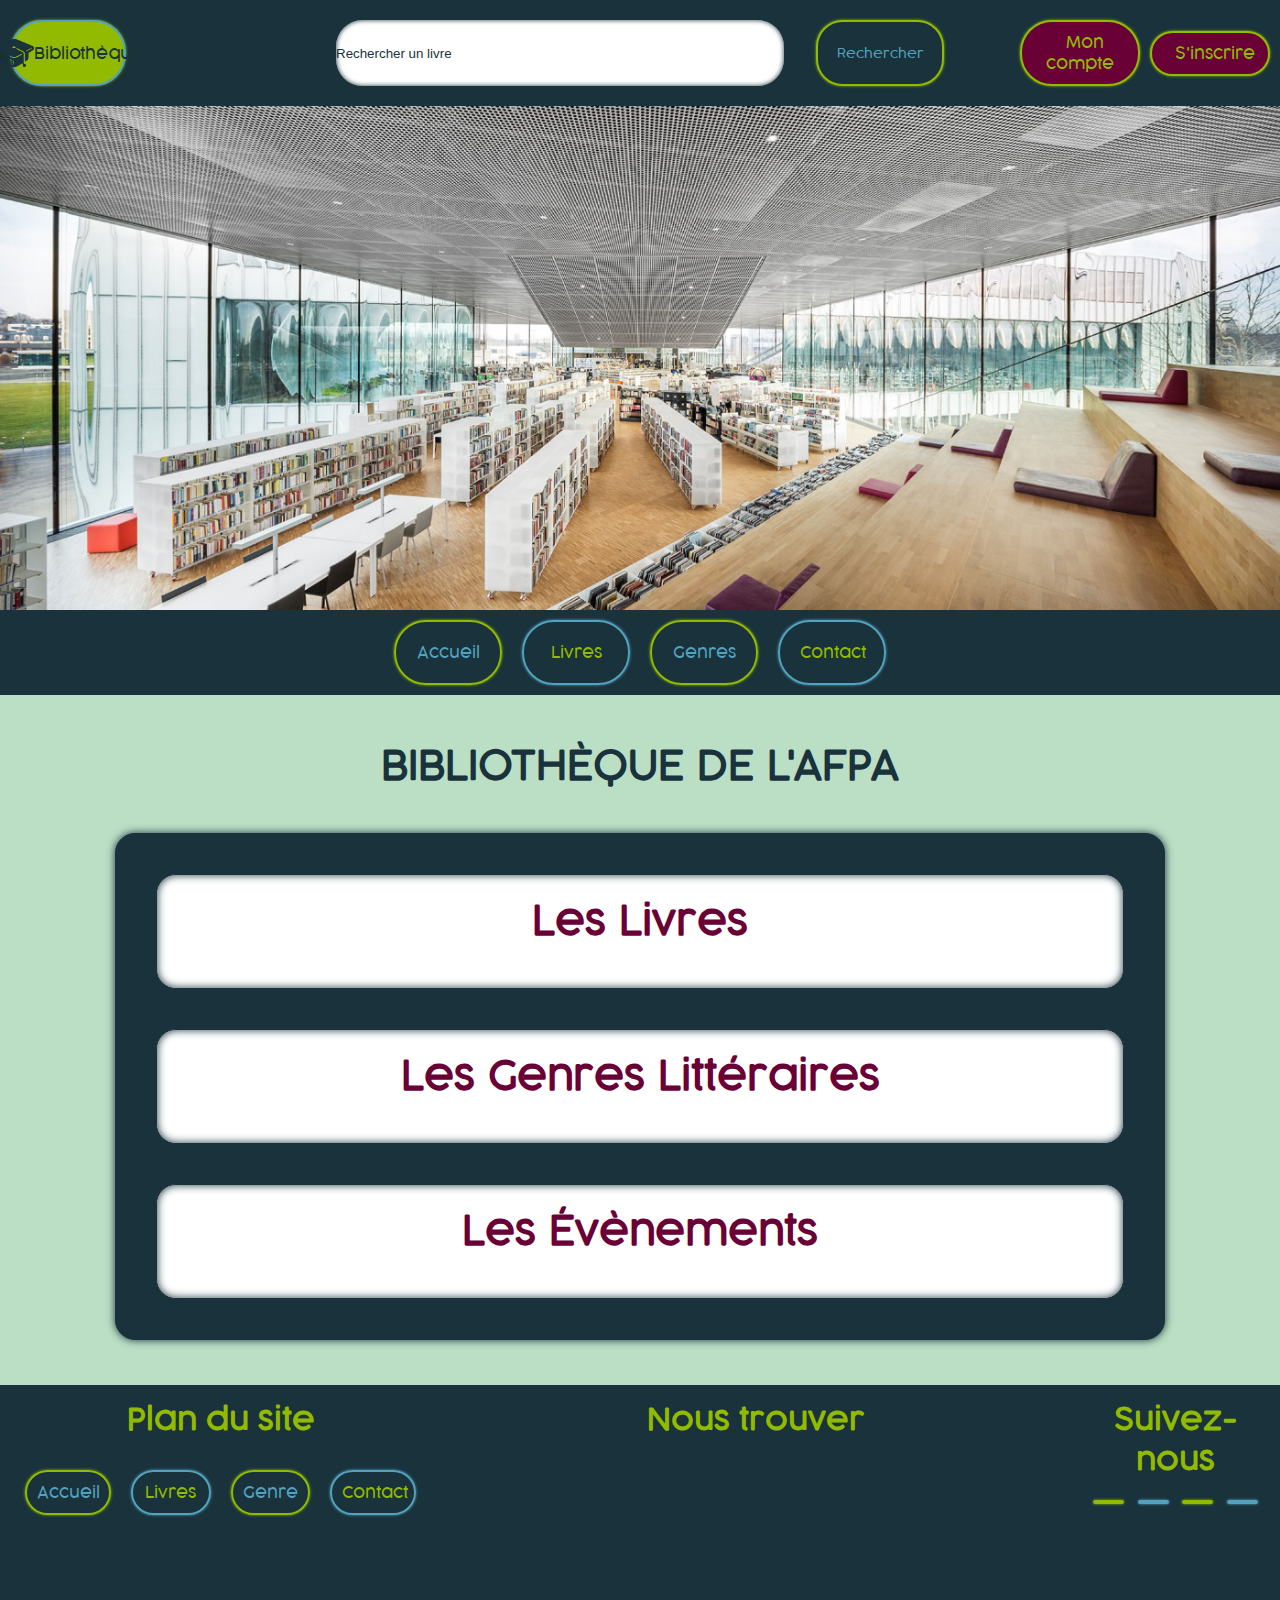
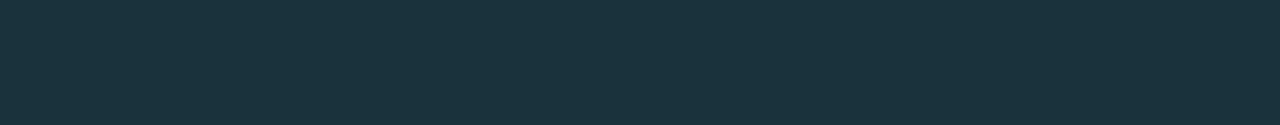
==== commit b82c3f19: "styled the container" ====
--- a/index.html
+++ b/index.html
@@ -31,7 +31,8 @@
                 <button class="button-search-book btn-blue btn">Rechercher</button>
             </div>
             <div class="account-and-subscribe">
-                <a class="link-topbar btn-purple" href="#"><i class="fas fa-user-circle icons-top-bar"></i>Mon compte</a>
+                <a class="link-topbar btn-purple" href="#"><i class="fas fa-user-circle icons-top-bar"></i>Mon
+                    compte</a>
                 <a class="link-topbar btn-purple" href="#"><i class="fas fa-check icons-top-bar"></i>S'inscrire</a>
             </div>
         </div>
@@ -48,9 +49,10 @@
 
     <main>
         <h1>BIBLIOTHÈQUE DE L'AFPA</h1>
+
         <div class="container">
             <section>
-                <h2 class="container-first-title">Les Livres</h2>
+                <h2 class="title-container">Les Livres</h2>
                 <div class="owl-carousel">
                     <img src="https://via.placeholder.com/100x150" alt="">
                     <img src="https://via.placeholder.com/100x150" alt="">
@@ -67,7 +69,7 @@
                 </div>
             </section>
             <section>
-                <h2>Les Genres Littéraires</h2>
+                <h2 class="title-container">Les Genres Littéraires</h2>
                 <div class="owl-carousel">
                     <img src="https://via.placeholder.com/100x150" alt="">
                     <img src="https://via.placeholder.com/100x150" alt="">
@@ -78,7 +80,7 @@
                 </div>
             </section>
             <section>
-                <h2>Les Évènements</h2>
+                <h2 class="title-container">Les Évènements</h2>
                 <div class="owl-carousel">
                     <img src="https://via.placeholder.com/100x150" alt="">
                     <img src="https://via.placeholder.com/100x150" alt="">
--- a/css/index.css
+++ b/css/index.css
@@ -183,20 +183,28 @@
 }
 
 .container {
-  border: 1px solid black;
+  border: 1px solid var(--gunmetal);
+  border-radius: 20px;
+  box-shadow: 0px 0px 8px var(--gunmetal);
   background-color: white;
-}
-
-.container-first-title {
-  margin-top: 30px;
+  background-color: var(--gunmetal);
 }
 
 section {
-  padding: 1vh 1vw;
+  margin: 40px;
+  padding: 20px;
   display: flex;
   flex-direction: column;
   align-items: center;
   justify-content: center;
+  border: 1px solid var(--gunmetal);
+  border-radius: 20px;
+  box-shadow: inset 0px 0px 8px var(--gunmetal);
+  background-color: white;
+}
+
+.title-container {
+  color:var(--tyrian-purple)
 }
 
 .owl-nav,
